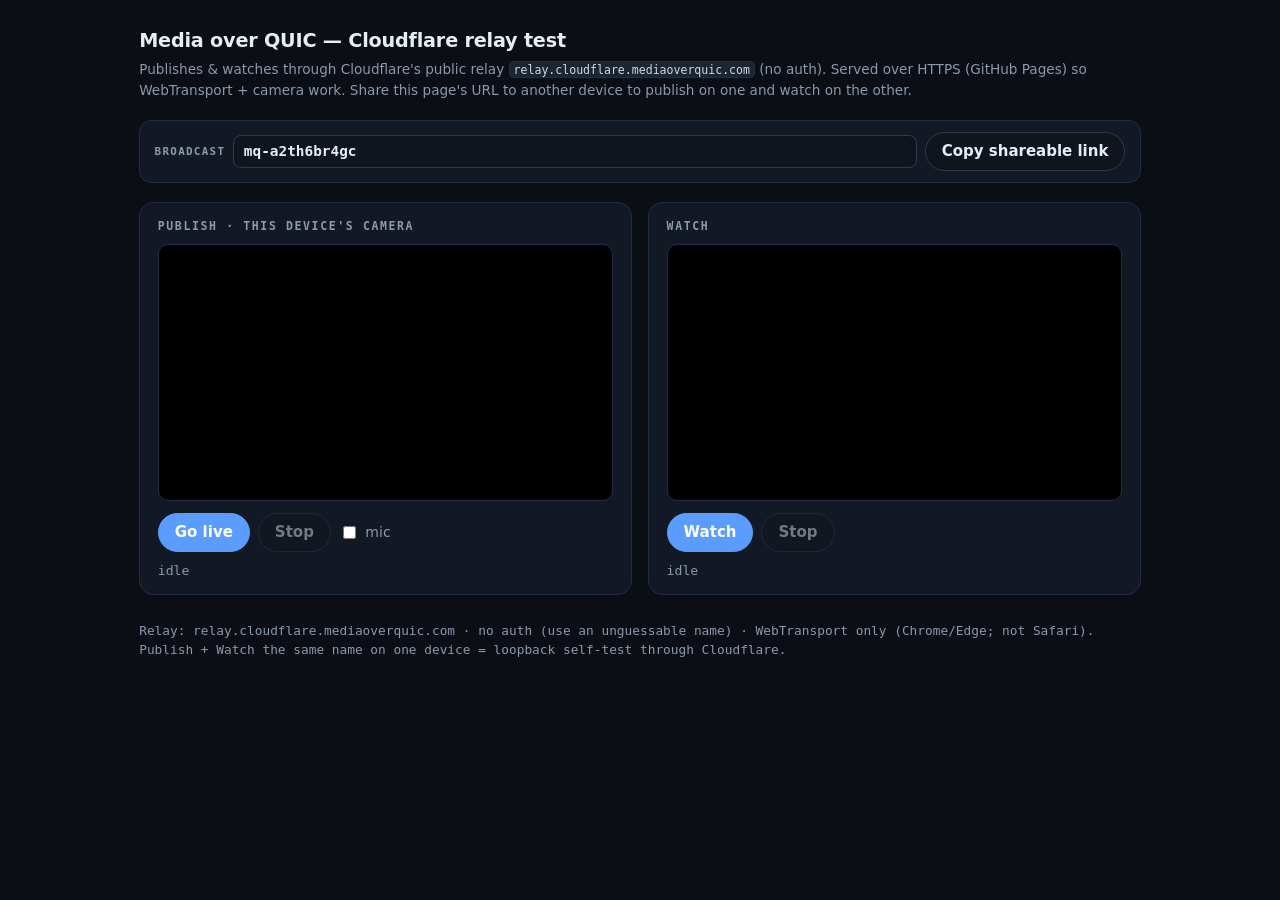
==== index.html @ 3aeb2380 "Add files via upload" ====
<!doctype html>
<html lang="en"><head>
<meta charset="utf-8" />
<meta name="viewport" content="width=device-width, initial-scale=1" />
<title>MoQ · Cloudflare relay test</title>
<style>
  :root{
    --bg:#0b0e14; --panel:#131924; --panel2:#0f141d; --hair:#232d3c; --hair2:#2e3a4c;
    --ink:#e7edf5; --muted:#8b99ac; --accent:#5b9dff; --live:#34d399; --warn:#f5a524;
    --mono:ui-monospace,"SF Mono",Menlo,Consolas,monospace;
    --sans:-apple-system,BlinkMacSystemFont,"Segoe UI",system-ui,sans-serif;
  }
  *{box-sizing:border-box}
  body{margin:0;background:var(--bg);color:var(--ink);font:15px/1.55 var(--sans);-webkit-font-smoothing:antialiased}
  .wrap{max-width:1040px;margin:0 auto;padding:1.6rem 1.2rem 3rem}
  h1{font-size:1.2rem;margin:0 0 .2rem;letter-spacing:-.01em}
  .sub{color:var(--muted);font-size:.85rem;margin:0 0 1.2rem}
  .sub code{font:.85em var(--mono);background:#1b2431;border:1px solid var(--hair);border-radius:5px;padding:.05em .35em;color:#cdd9e8}
  .namebar{display:flex;gap:.5rem;flex-wrap:wrap;align-items:center;background:var(--panel);border:1px solid var(--hair);border-radius:12px;padding:.7rem .9rem;margin-bottom:1.2rem}
  .namebar label{font:600 .68rem var(--mono);letter-spacing:.12em;text-transform:uppercase;color:var(--muted)}
  .namebar input{flex:1;min-width:200px;font:600 .9rem var(--mono);background:var(--panel2);border:1px solid var(--hair2);border-radius:8px;color:var(--ink);padding:.45rem .6rem}
  .cols{display:grid;grid-template-columns:1fr 1fr;gap:1rem}
  @media(max-width:760px){.cols{grid-template-columns:1fr}}
  .card{background:var(--panel);border:1px solid var(--hair);border-radius:14px;padding:1rem 1.1rem}
  .card h2{font:700 .72rem var(--mono);letter-spacing:.14em;text-transform:uppercase;color:var(--muted);margin:0 0 .7rem}
  .stage{position:relative;background:#000;border:1px solid var(--hair);border-radius:10px;overflow:hidden;aspect-ratio:16/9;display:grid}
  moq-publish,moq-watch{grid-area:1/1;width:100%;height:100%}
  moq-publish video{width:100%;height:100%;object-fit:contain;transform:scaleX(-1)}
  moq-watch canvas,moq-watch video{width:100%;height:100%;object-fit:contain;display:block}
  .bar{display:flex;gap:.5rem;flex-wrap:wrap;align-items:center;margin-top:.8rem}
  button{font:inherit;font-weight:600;padding:.42rem 1rem;border:1px solid var(--hair2);background:var(--panel2);color:var(--ink);border-radius:999px;cursor:pointer}
  button:hover:not(:disabled){border-color:var(--accent)}
  button:disabled{opacity:.45;cursor:default}
  button.go{background:var(--accent);border-color:var(--accent);color:#fff}
  label.chk{display:flex;align-items:center;gap:.4rem;color:var(--muted);font-size:.88rem}
  .status{margin-top:.7rem;font:.82rem var(--mono);color:var(--muted)}
  .status.live{color:var(--live)}
  .status.err{color:var(--warn)}
  footer{margin-top:1.6rem;color:var(--muted);font:.8rem/1.5 var(--mono)}
</style>
</head>
<body>
<div class="wrap">
  <h1>Media over QUIC — Cloudflare relay test</h1>
  <p class="sub">Publishes &amp; watches through Cloudflare's public relay <code>relay.cloudflare.mediaoverquic.com</code> (no auth). Served over HTTPS (GitHub Pages) so WebTransport + camera work. Share this page's URL to another device to publish on one and watch on the other.</p>

  <div class="namebar">
    <label for="name">Broadcast</label>
    <input id="name" spellcheck="false" />
    <button id="copy">Copy shareable link</button>
  </div>

  <div class="cols">
    <div class="card">
      <h2>Publish · this device's camera</h2>
      <div class="stage">
        <moq-publish id="pub"><video muted autoplay playsinline></video></moq-publish>
      </div>
      <div class="bar">
        <button id="golive" class="go">Go live</button>
        <button id="stoppub" disabled>Stop</button>
        <label class="chk"><input type="checkbox" id="mic" /> mic</label>
      </div>
      <div class="status" id="pubstatus">idle</div>
    </div>

    <div class="card">
      <h2>Watch</h2>
      <div class="stage">
        <moq-watch id="wat" muted><canvas></canvas></moq-watch>
      </div>
      <div class="bar">
        <button id="watch" class="go">Watch</button>
        <button id="stopwatch" disabled>Stop</button>
      </div>
      <div class="status" id="watchstatus">idle</div>
    </div>
  </div>

  <footer>
    Relay: relay.cloudflare.mediaoverquic.com · no auth (use an unguessable name) · WebTransport only (Chrome/Edge; not Safari).<br>
    Publish + Watch the same name on one device = loopback self-test through Cloudflare.
  </footer>
</div>

<script>
  // Cloudflare's public relay. No token; the broadcast NAME is the only privacy.
  const RELAY = "https://relay.cloudflare.mediaoverquic.com";
  const rand = () => "mq-" + Math.random().toString(36).slice(2, 8) + Math.random().toString(36).slice(2, 6);

  // Broadcast name: from #hash if present (so a shared URL uses the same one), else random.
  const hashName = () => new URLSearchParams(location.hash.slice(1)).get("name");
  let name = hashName() || rand();
  const nameEl = document.getElementById("name");
  nameEl.value = name;
  const syncHash = () => { location.hash = "name=" + encodeURIComponent(name); };
  syncHash();

  const pub = document.getElementById("pub");
  const wat = document.getElementById("wat");
  const pubStatus = document.getElementById("pubstatus");
  const watchStatus = document.getElementById("watchstatus");

  // Connect endpoints up front; publishing waits for a source, watching for a name.
  pub.setAttribute("url", RELAY);
  pub.setAttribute("announce", "source"); // publish once the camera is on
  pub.setAttribute("muted", "");           // mic off until toggled
  wat.setAttribute("url", RELAY);

  function applyName() {
    name = nameEl.value.trim() || rand();
    nameEl.value = name;
    syncHash();
    pub.setAttribute("name", name);
    if (!document.getElementById("watch").disabled === false) wat.setAttribute("name", name);
  }
  pub.setAttribute("name", name);
  nameEl.addEventListener("change", applyName);
  document.getElementById("copy").onclick = () => {
    navigator.clipboard?.writeText(location.href);
    document.getElementById("copy").textContent = "Copied!";
    setTimeout(() => (document.getElementById("copy").textContent = "Copy shareable link"), 1200);
  };

  // --- Publish ---
  const golive = document.getElementById("golive"), stoppub = document.getElementById("stoppub"), mic = document.getElementById("mic");
  golive.onclick = () => {
    applyName();
    pub.setAttribute("source", "camera"); // user gesture → getUserMedia
    golive.disabled = true; stoppub.disabled = false;
    pubStatus.textContent = "● LIVE — publishing " + name; pubStatus.className = "status live";
  };
  stoppub.onclick = () => {
    pub.removeAttribute("source");
    golive.disabled = false; stoppub.disabled = true;
    pubStatus.textContent = "stopped"; pubStatus.className = "status";
  };
  mic.onchange = () => { mic.checked ? pub.removeAttribute("muted") : pub.setAttribute("muted", ""); };

  // --- Watch ---
  const watch = document.getElementById("watch"), stopwatch = document.getElementById("stopwatch");
  watch.onclick = () => {
    applyName();
    wat.setAttribute("name", name);
    watch.disabled = true; stopwatch.disabled = false;
    watchStatus.textContent = "watching " + name + " …"; watchStatus.className = "status live";
  };
  stopwatch.onclick = () => {
    wat.setAttribute("name", "");
    watch.disabled = false; stopwatch.disabled = true;
    watchStatus.textContent = "stopped"; watchStatus.className = "status";
  };

  window.addEventListener("error", (e) => { watchStatus.textContent = "error: " + e.message; watchStatus.className = "status err"; });
  if (!("WebTransport" in window)) {
    watchStatus.textContent = "This browser has no WebTransport — use Chrome or Edge (not Safari).";
    watchStatus.className = "status err";
  }
</script>
<script type="module" src="./app.js"></script>
</body></html>
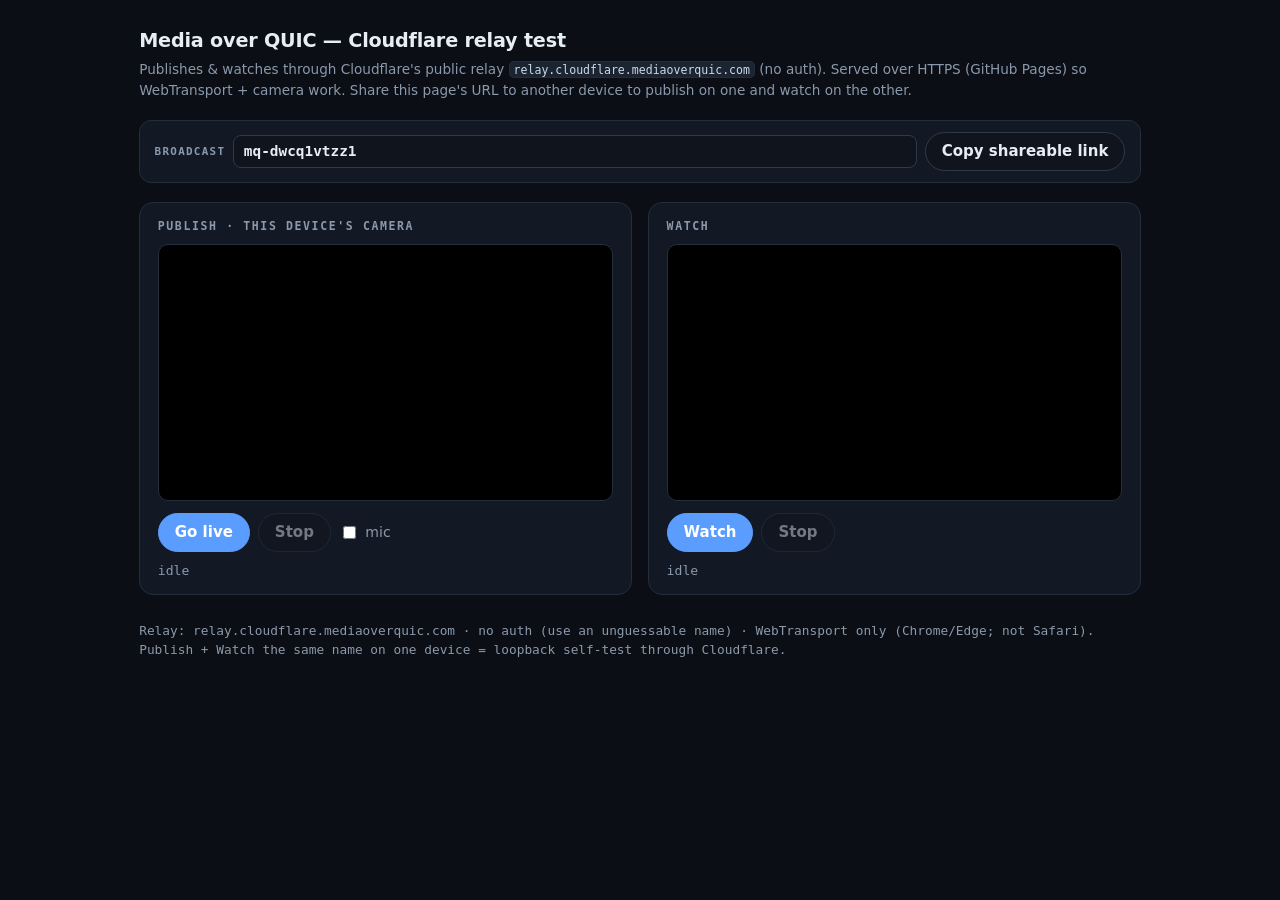
==== commit 757b94a2: "Update index.html" ====
--- a/index.html
+++ b/index.html
@@ -3,6 +3,7 @@
 <meta charset="utf-8" />
 <meta name="viewport" content="width=device-width, initial-scale=1" />
 <title>MoQ · Cloudflare relay test</title>
+
 <style>
   :root{
     --bg:#0b0e14; --panel:#131924; --panel2:#0f141d; --hair:#232d3c; --hair2:#2e3a4c;
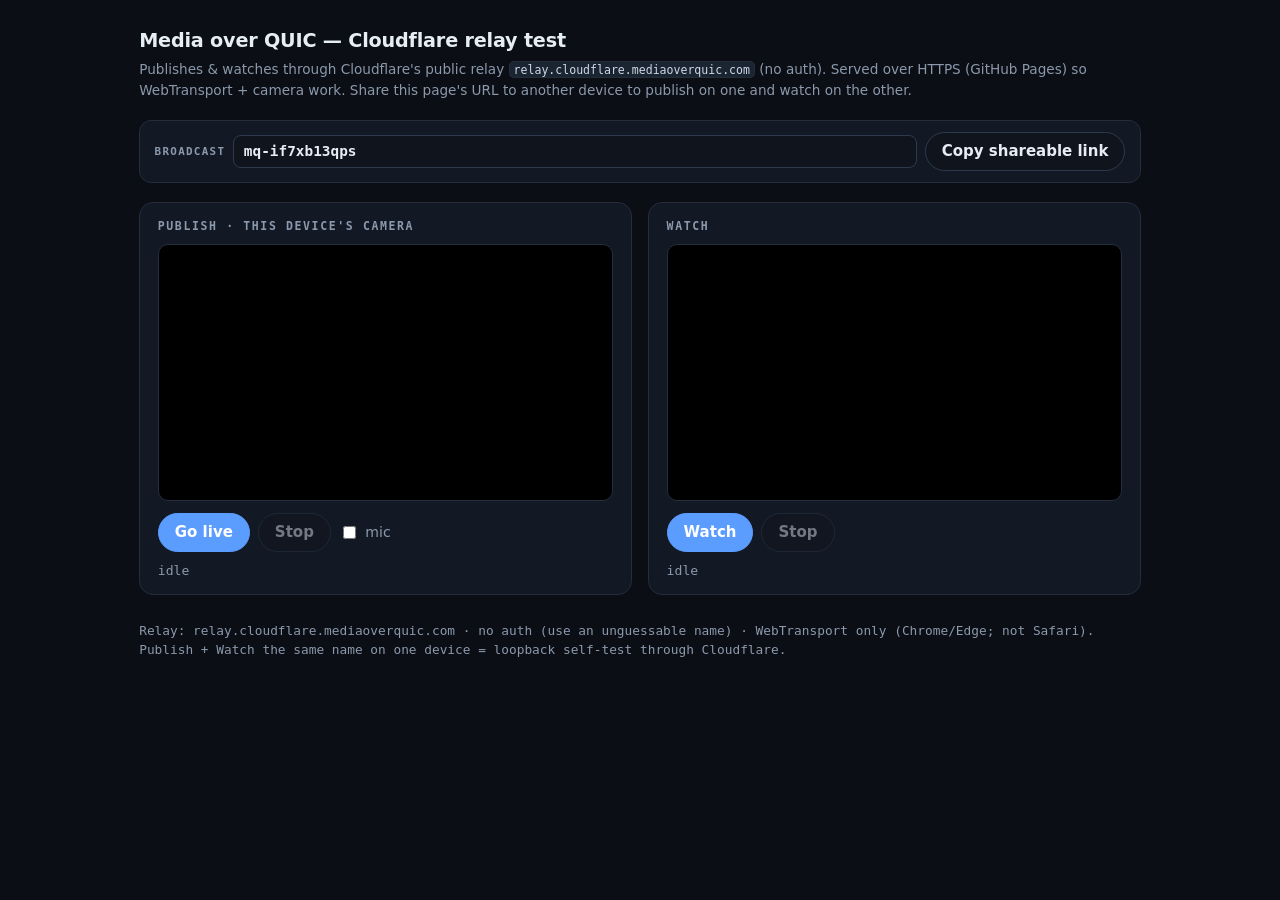
==== commit f06ddc5d: "Add files via upload" ====
--- a/index.html
+++ b/index.html
@@ -3,7 +3,6 @@
 <meta charset="utf-8" />
 <meta name="viewport" content="width=device-width, initial-scale=1" />
 <title>MoQ · Cloudflare relay test</title>
-
 <style>
   :root{
     --bg:#0b0e14; --panel:#131924; --panel2:#0f141d; --hair:#232d3c; --hair2:#2e3a4c;
@@ -85,8 +84,12 @@
 </div>
 
 <script>
-  // Cloudflare's public relay. No token; the broadcast NAME is the only privacy.
-  const RELAY = "https://relay.cloudflare.mediaoverquic.com";
+  // Cloudflare's public relay. Use the DRAFT-VERSIONED host that matches our
+  // moq-lite client — the generic relay.* host is an older draft our client
+  // can't negotiate (WebTransport fails → WS fallback → 403). Override with
+  // ?relay=<url> if Cloudflare bumps the draft.
+  const RELAY = new URLSearchParams(location.search).get("relay")
+    || "https://draft-14.cloudflare.mediaoverquic.com";
   const rand = () => "mq-" + Math.random().toString(36).slice(2, 8) + Math.random().toString(36).slice(2, 6);
 
   // Broadcast name: from #hash if present (so a shared URL uses the same one), else random.
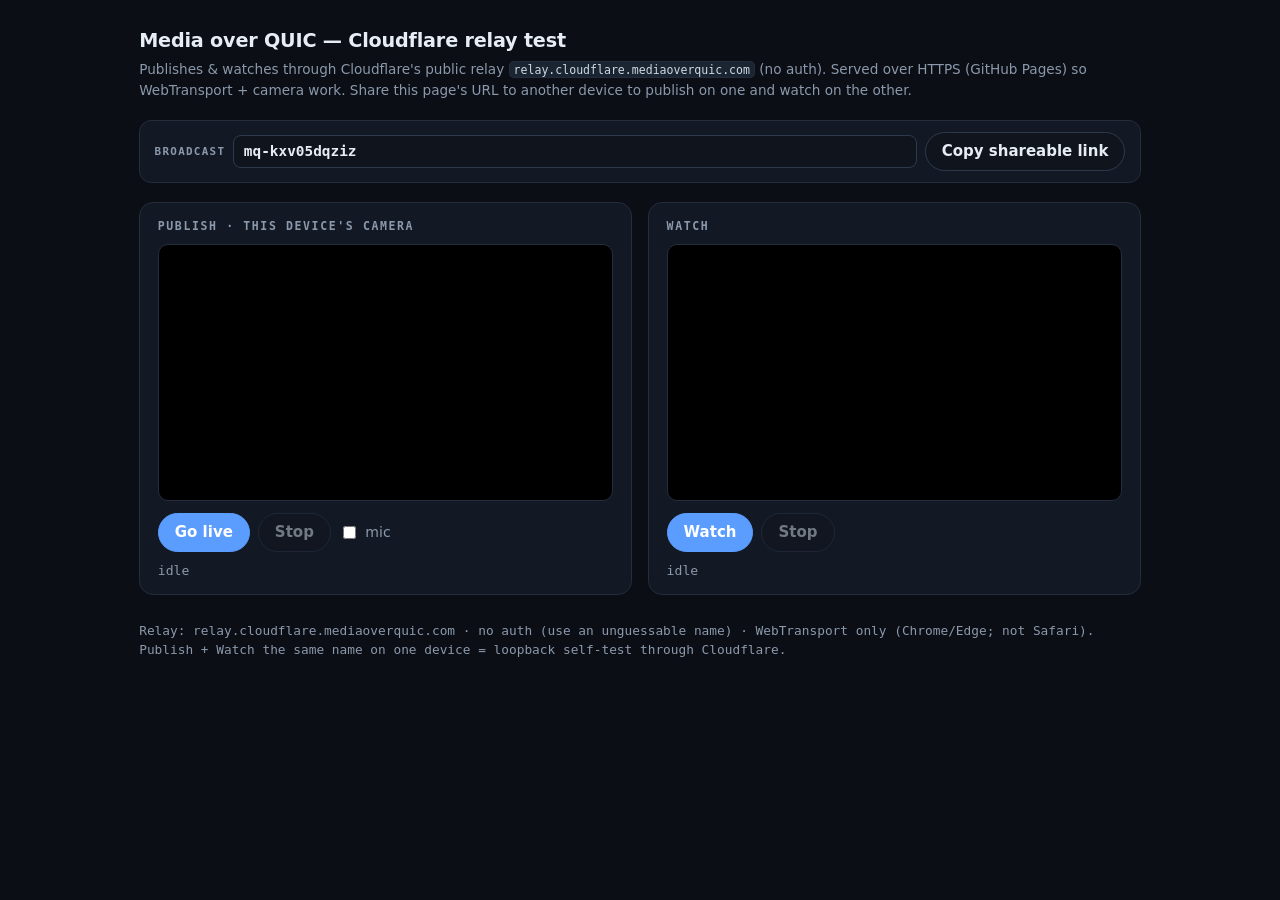
==== commit 560e2fa4: "Update index.html" ====
--- a/index.html
+++ b/index.html
@@ -3,6 +3,7 @@
 <meta charset="utf-8" />
 <meta name="viewport" content="width=device-width, initial-scale=1" />
 <title>MoQ · Cloudflare relay test</title>
+  
 <style>
   :root{
     --bg:#0b0e14; --panel:#131924; --panel2:#0f141d; --hair:#232d3c; --hair2:#2e3a4c;
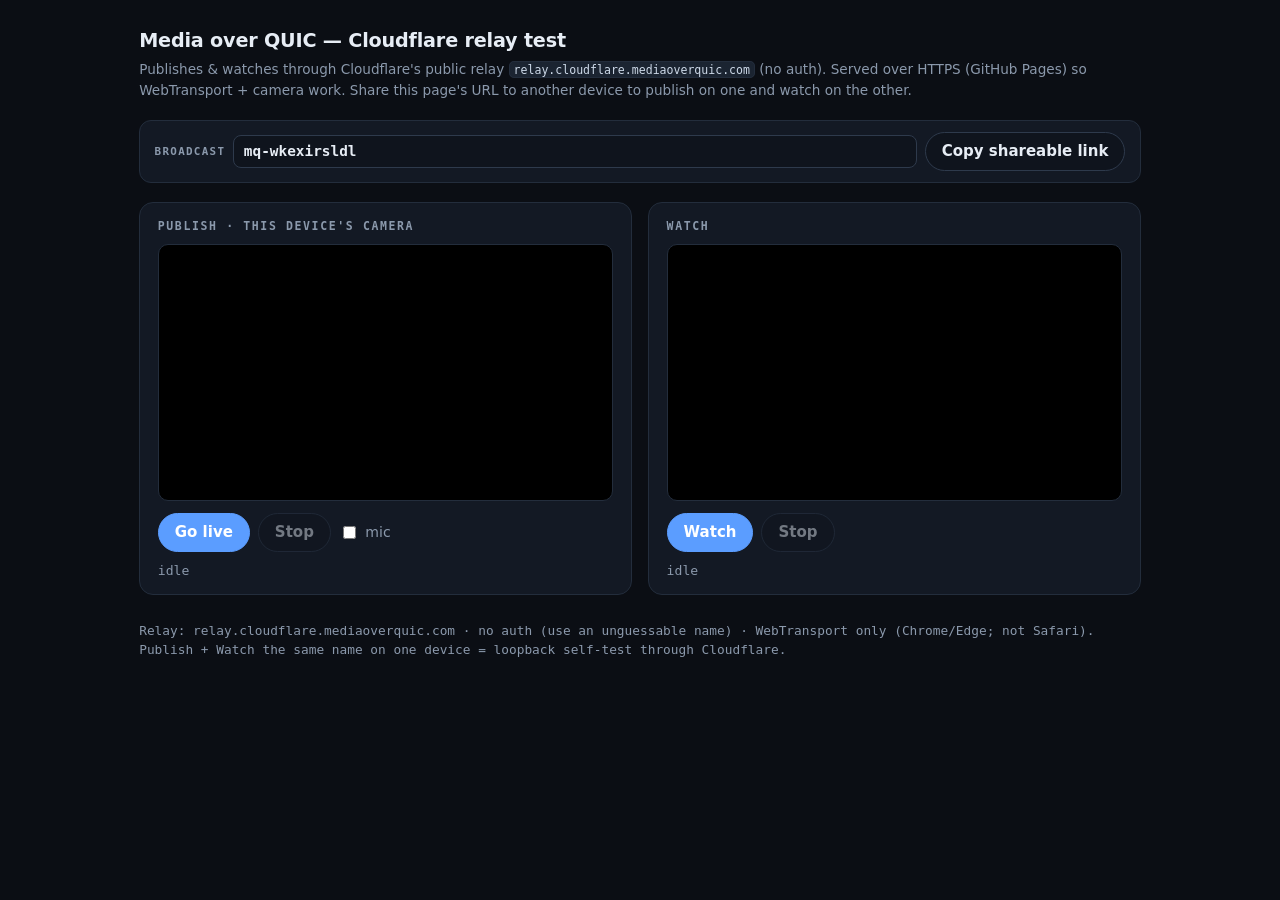
==== commit 9cac3674: "Fix GitHub Pages deploy failure: replace &lt;url&gt; HTML-like tag in JS comment" ====
--- a/index.html
+++ b/index.html
@@ -88,7 +88,7 @@
   // Cloudflare's public relay. Use the DRAFT-VERSIONED host that matches our
   // moq-lite client — the generic relay.* host is an older draft our client
   // can't negotiate (WebTransport fails → WS fallback → 403). Override with
-  // ?relay=<url> if Cloudflare bumps the draft.
+  // ?relay=https://your-relay-url if Cloudflare bumps the draft.
   const RELAY = new URLSearchParams(location.search).get("relay")
     || "https://draft-14.cloudflare.mediaoverquic.com";
   const rand = () => "mq-" + Math.random().toString(36).slice(2, 8) + Math.random().toString(36).slice(2, 6);
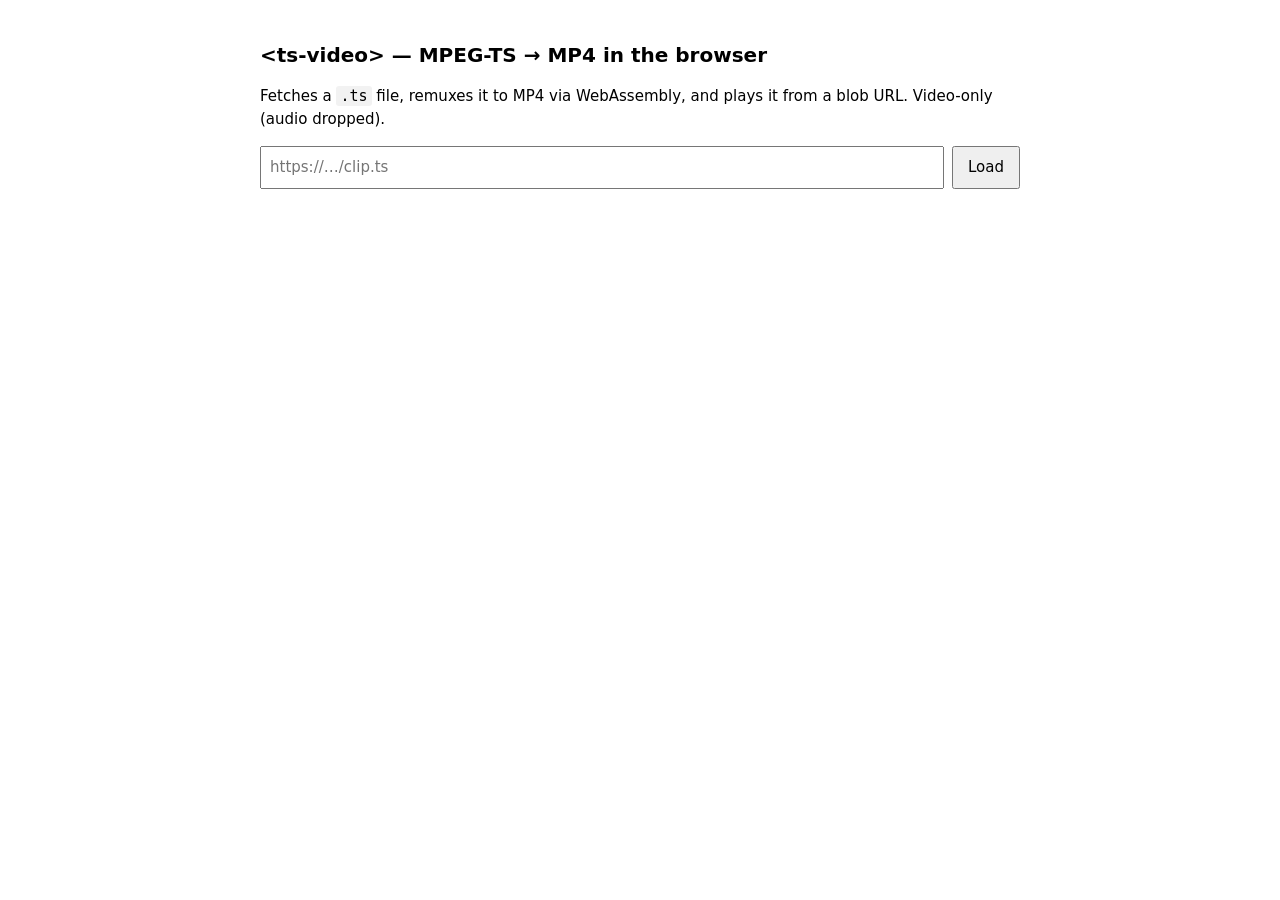
==== commit 540dc408: "Add files via upload" ====
--- a/index.html
+++ b/index.html
@@ -1,166 +1,65 @@
 <!doctype html>
-<html lang="en"><head>
-<meta charset="utf-8" />
-<meta name="viewport" content="width=device-width, initial-scale=1" />
-<title>MoQ · Cloudflare relay test</title>
-  
-<style>
-  :root{
-    --bg:#0b0e14; --panel:#131924; --panel2:#0f141d; --hair:#232d3c; --hair2:#2e3a4c;
-    --ink:#e7edf5; --muted:#8b99ac; --accent:#5b9dff; --live:#34d399; --warn:#f5a524;
-    --mono:ui-monospace,"SF Mono",Menlo,Consolas,monospace;
-    --sans:-apple-system,BlinkMacSystemFont,"Segoe UI",system-ui,sans-serif;
-  }
-  *{box-sizing:border-box}
-  body{margin:0;background:var(--bg);color:var(--ink);font:15px/1.55 var(--sans);-webkit-font-smoothing:antialiased}
-  .wrap{max-width:1040px;margin:0 auto;padding:1.6rem 1.2rem 3rem}
-  h1{font-size:1.2rem;margin:0 0 .2rem;letter-spacing:-.01em}
-  .sub{color:var(--muted);font-size:.85rem;margin:0 0 1.2rem}
-  .sub code{font:.85em var(--mono);background:#1b2431;border:1px solid var(--hair);border-radius:5px;padding:.05em .35em;color:#cdd9e8}
-  .namebar{display:flex;gap:.5rem;flex-wrap:wrap;align-items:center;background:var(--panel);border:1px solid var(--hair);border-radius:12px;padding:.7rem .9rem;margin-bottom:1.2rem}
-  .namebar label{font:600 .68rem var(--mono);letter-spacing:.12em;text-transform:uppercase;color:var(--muted)}
-  .namebar input{flex:1;min-width:200px;font:600 .9rem var(--mono);background:var(--panel2);border:1px solid var(--hair2);border-radius:8px;color:var(--ink);padding:.45rem .6rem}
-  .cols{display:grid;grid-template-columns:1fr 1fr;gap:1rem}
-  @media(max-width:760px){.cols{grid-template-columns:1fr}}
-  .card{background:var(--panel);border:1px solid var(--hair);border-radius:14px;padding:1rem 1.1rem}
-  .card h2{font:700 .72rem var(--mono);letter-spacing:.14em;text-transform:uppercase;color:var(--muted);margin:0 0 .7rem}
-  .stage{position:relative;background:#000;border:1px solid var(--hair);border-radius:10px;overflow:hidden;aspect-ratio:16/9;display:grid}
-  moq-publish,moq-watch{grid-area:1/1;width:100%;height:100%}
-  moq-publish video{width:100%;height:100%;object-fit:contain;transform:scaleX(-1)}
-  moq-watch canvas,moq-watch video{width:100%;height:100%;object-fit:contain;display:block}
-  .bar{display:flex;gap:.5rem;flex-wrap:wrap;align-items:center;margin-top:.8rem}
-  button{font:inherit;font-weight:600;padding:.42rem 1rem;border:1px solid var(--hair2);background:var(--panel2);color:var(--ink);border-radius:999px;cursor:pointer}
-  button:hover:not(:disabled){border-color:var(--accent)}
-  button:disabled{opacity:.45;cursor:default}
-  button.go{background:var(--accent);border-color:var(--accent);color:#fff}
-  label.chk{display:flex;align-items:center;gap:.4rem;color:var(--muted);font-size:.88rem}
-  .status{margin-top:.7rem;font:.82rem var(--mono);color:var(--muted)}
-  .status.live{color:var(--live)}
-  .status.err{color:var(--warn)}
-  footer{margin-top:1.6rem;color:var(--muted);font:.8rem/1.5 var(--mono)}
-</style>
+<html lang="en">
+<head>
+  <meta charset="utf-8" />
+  <meta name="viewport" content="width=device-width, initial-scale=1" />
+  <title>ts-video demo</title>
+  <style>
+    body { font: 15px/1.5 system-ui, sans-serif; max-width: 760px; margin: 40px auto; padding: 0 16px; }
+    h1 { font-size: 20px; }
+    ts-video { width: 100%; max-width: 640px; border-radius: 8px; overflow: hidden; }
+    .row { display: flex; gap: 8px; margin: 16px 0; }
+    input { flex: 1; padding: 8px; font: inherit; }
+    button { padding: 8px 14px; font: inherit; }
+    #status { color: #666; min-height: 1.4em; }
+    code { background: #f2f2f2; padding: 1px 4px; border-radius: 3px; }
+  </style>
 </head>
 <body>
-<div class="wrap">
-  <h1>Media over QUIC — Cloudflare relay test</h1>
-  <p class="sub">Publishes &amp; watches through Cloudflare's public relay <code>relay.cloudflare.mediaoverquic.com</code> (no auth). Served over HTTPS (GitHub Pages) so WebTransport + camera work. Share this page's URL to another device to publish on one and watch on the other.</p>
+  <h1>&lt;ts-video&gt; — MPEG-TS → MP4 in the browser</h1>
+  <p>Fetches a <code>.ts</code> file, remuxes it to MP4 via WebAssembly, and plays it from a blob URL. Video-only (audio dropped).</p>
 
-  <div class="namebar">
-    <label for="name">Broadcast</label>
-    <input id="name" spellcheck="false" />
-    <button id="copy">Copy shareable link</button>
+  <div class="row">
+    <input id="url" placeholder="https://…/clip.ts" />
+    <button id="go">Load</button>
   </div>
+  <p id="status"></p>
 
-  <div class="cols">
-    <div class="card">
-      <h2>Publish · this device's camera</h2>
-      <div class="stage">
-        <moq-publish id="pub"><video muted autoplay playsinline></video></moq-publish>
-      </div>
-      <div class="bar">
-        <button id="golive" class="go">Go live</button>
-        <button id="stoppub" disabled>Stop</button>
-        <label class="chk"><input type="checkbox" id="mic" /> mic</label>
-      </div>
-      <div class="status" id="pubstatus">idle</div>
-    </div>
+  <ts-video id="player" controls autoplay muted loop playsinline></ts-video>
 
-    <div class="card">
-      <h2>Watch</h2>
-      <div class="stage">
-        <moq-watch id="wat" muted><canvas></canvas></moq-watch>
-      </div>
-      <div class="bar">
-        <button id="watch" class="go">Watch</button>
-        <button id="stopwatch" disabled>Stop</button>
-      </div>
-      <div class="status" id="watchstatus">idle</div>
-    </div>
-  </div>
+  <script type="module">
+    import './ts-video.js';
 
-  <footer>
-    Relay: relay.cloudflare.mediaoverquic.com · no auth (use an unguessable name) · WebTransport only (Chrome/Edge; not Safari).<br>
-    Publish + Watch the same name on one device = loopback self-test through Cloudflare.
-  </footer>
-</div>
+    const player = document.getElementById('player');
+    const status = document.getElementById('status');
+    const url = document.getElementById('url');
 
-<script>
-  // Cloudflare's public relay. Use the DRAFT-VERSIONED host that matches our
-  // moq-lite client — the generic relay.* host is an older draft our client
-  // can't negotiate (WebTransport fails → WS fallback → 403). Override with
-  // ?relay=https://your-relay-url if Cloudflare bumps the draft.
-  const RELAY = new URLSearchParams(location.search).get("relay")
-    || "https://draft-14.cloudflare.mediaoverquic.com";
-  const rand = () => "mq-" + Math.random().toString(36).slice(2, 8) + Math.random().toString(36).slice(2, 6);
+    player.addEventListener('tsloadstart', (e) => { status.textContent = 'Fetching + remuxing ' + e.detail.src + ' …'; });
+    player.addEventListener('tsready',     (e) => { status.textContent = 'Playing — MP4 is ' + e.detail.bytes.toLocaleString() + ' bytes'; });
+    player.addEventListener('tserror',     (e) => { status.textContent = 'Error: ' + e.detail.error.message; });
 
-  // Broadcast name: from #hash if present (so a shared URL uses the same one), else random.
-  const hashName = () => new URLSearchParams(location.hash.slice(1)).get("name");
-  let name = hashName() || rand();
-  const nameEl = document.getElementById("name");
-  nameEl.value = name;
-  const syncHash = () => { location.hash = "name=" + encodeURIComponent(name); };
-  syncHash();
+    function play(src, { push = true } = {}) {
+      src = src.trim();
+      if (!src) return;
+      url.value = src;
+      player.setAttribute('src', src);
+      // reflect into the URL so the page is shareable
+      const share = new URL(location.href);
+      share.searchParams.set('src', src);
+      history[push ? 'pushState' : 'replaceState'](null, '', share);
+    }
 
-  const pub = document.getElementById("pub");
-  const wat = document.getElementById("wat");
-  const pubStatus = document.getElementById("pubstatus");
-  const watchStatus = document.getElementById("watchstatus");
+    document.getElementById('go').addEventListener('click', () => play(url.value));
+    url.addEventListener('keydown', (e) => { if (e.key === 'Enter') play(url.value); });
+    // back/forward between shared links
+    addEventListener('popstate', () => {
+      const s = new URLSearchParams(location.search).get('src');
+      if (s) play(s, { push: false });
+    });
 
-  // Connect endpoints up front; publishing waits for a source, watching for a name.
-  pub.setAttribute("url", RELAY);
-  pub.setAttribute("announce", "source"); // publish once the camera is on
-  pub.setAttribute("muted", "");           // mic off until toggled
-  wat.setAttribute("url", RELAY);
-
-  function applyName() {
-    name = nameEl.value.trim() || rand();
-    nameEl.value = name;
-    syncHash();
-    pub.setAttribute("name", name);
-    if (!document.getElementById("watch").disabled === false) wat.setAttribute("name", name);
-  }
-  pub.setAttribute("name", name);
-  nameEl.addEventListener("change", applyName);
-  document.getElementById("copy").onclick = () => {
-    navigator.clipboard?.writeText(location.href);
-    document.getElementById("copy").textContent = "Copied!";
-    setTimeout(() => (document.getElementById("copy").textContent = "Copy shareable link"), 1200);
-  };
-
-  // --- Publish ---
-  const golive = document.getElementById("golive"), stoppub = document.getElementById("stoppub"), mic = document.getElementById("mic");
-  golive.onclick = () => {
-    applyName();
-    pub.setAttribute("source", "camera"); // user gesture → getUserMedia
-    golive.disabled = true; stoppub.disabled = false;
-    pubStatus.textContent = "● LIVE — publishing " + name; pubStatus.className = "status live";
-  };
-  stoppub.onclick = () => {
-    pub.removeAttribute("source");
-    golive.disabled = false; stoppub.disabled = true;
-    pubStatus.textContent = "stopped"; pubStatus.className = "status";
-  };
-  mic.onchange = () => { mic.checked ? pub.removeAttribute("muted") : pub.setAttribute("muted", ""); };
-
-  // --- Watch ---
-  const watch = document.getElementById("watch"), stopwatch = document.getElementById("stopwatch");
-  watch.onclick = () => {
-    applyName();
-    wat.setAttribute("name", name);
-    watch.disabled = true; stopwatch.disabled = false;
-    watchStatus.textContent = "watching " + name + " …"; watchStatus.className = "status live";
-  };
-  stopwatch.onclick = () => {
-    wat.setAttribute("name", "");
-    watch.disabled = false; stopwatch.disabled = true;
-    watchStatus.textContent = "stopped"; watchStatus.className = "status";
-  };
-
-  window.addEventListener("error", (e) => { watchStatus.textContent = "error: " + e.message; watchStatus.className = "status err"; });
-  if (!("WebTransport" in window)) {
-    watchStatus.textContent = "This browser has no WebTransport — use Chrome or Edge (not Safari).";
-    watchStatus.className = "status err";
-  }
-</script>
-<script type="module" src="./app.js"></script>
-</body></html>
+    // populate + auto-play from ?src= (shared link)
+    const initial = new URLSearchParams(location.search).get('src');
+    if (initial) play(initial, { push: false });
+  </script>
+</body>
+</html>
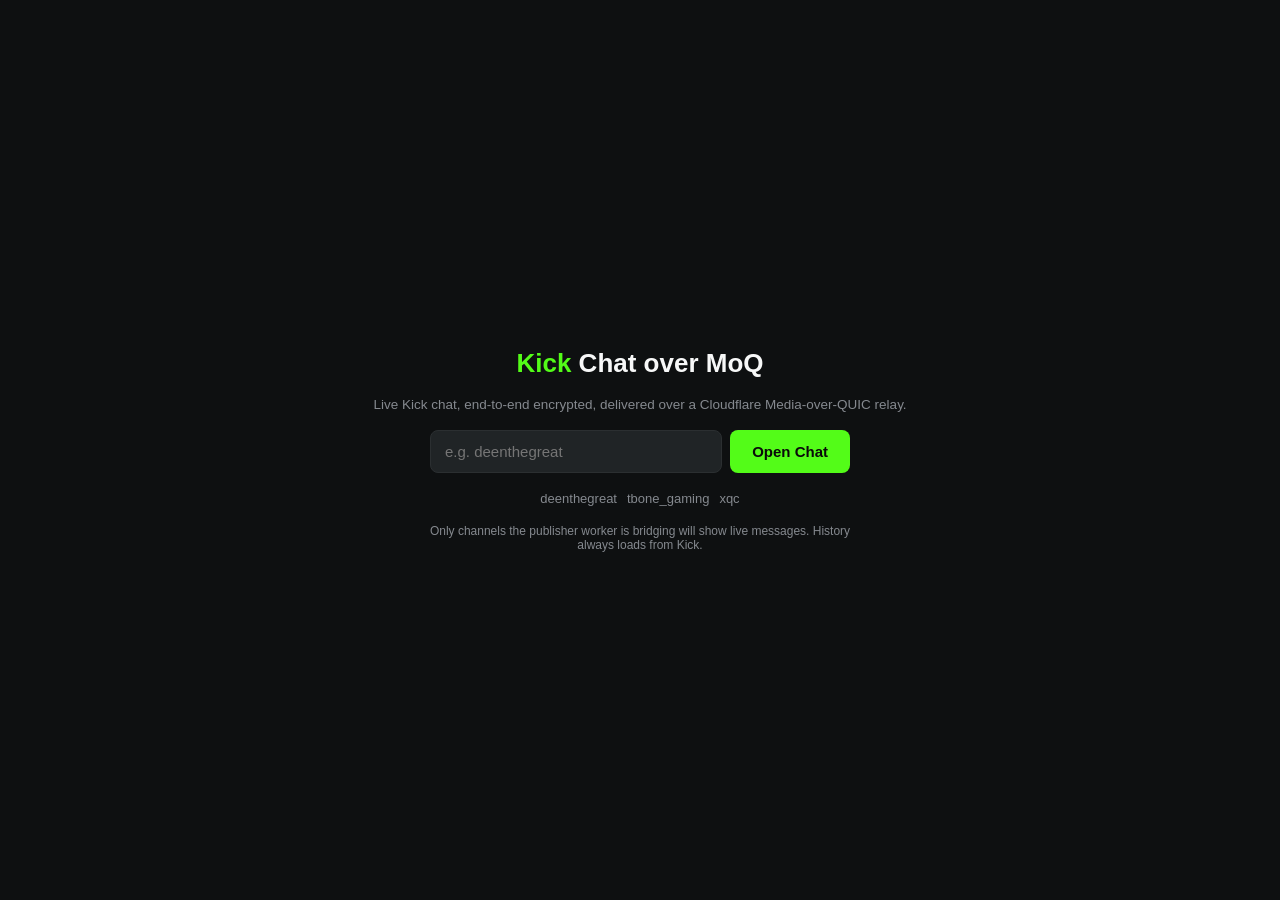
==== commit 88d58918: "MoQ chat viewer for GitHub Pages Static viewer (index.html + esbuild bundle + subscribe-only relay c" ====
--- a/index.html
+++ b/index.html
@@ -1,65 +1,91 @@
-<!doctype html>
+<!DOCTYPE html>
 <html lang="en">
 <head>
-  <meta charset="utf-8" />
-  <meta name="viewport" content="width=device-width, initial-scale=1" />
-  <title>ts-video demo</title>
-  <style>
-    body { font: 15px/1.5 system-ui, sans-serif; max-width: 760px; margin: 40px auto; padding: 0 16px; }
-    h1 { font-size: 20px; }
-    ts-video { width: 100%; max-width: 640px; border-radius: 8px; overflow: hidden; }
-    .row { display: flex; gap: 8px; margin: 16px 0; }
-    input { flex: 1; padding: 8px; font: inherit; }
-    button { padding: 8px 14px; font: inherit; }
-    #status { color: #666; min-height: 1.4em; }
-    code { background: #f2f2f2; padding: 1px 4px; border-radius: 3px; }
-  </style>
+  <meta charset="UTF-8" />
+  <meta name="viewport" content="width=device-width, initial-scale=1.0" />
+  <title>Kick Chat over MoQ</title>
+  <link rel="stylesheet" href="./style.css" />
+  <link rel="icon" href="data:image/svg+xml,<svg xmlns='http://www.w3.org/2000/svg' viewBox='0 0 100 100'><rect width='100' height='100' rx='16' fill='%2353fc18'/><text x='50' y='72' font-size='64' font-weight='bold' text-anchor='middle' font-family='Arial' fill='%23000'>K</text></svg>" />
 </head>
 <body>
-  <h1>&lt;ts-video&gt; — MPEG-TS → MP4 in the browser</h1>
-  <p>Fetches a <code>.ts</code> file, remuxes it to MP4 via WebAssembly, and plays it from a blob URL. Video-only (audio dropped).</p>
+  <!-- Landing (shown when no ?channel= / #slug) -->
+  <div id="landing" class="landing hidden">
+    <h1><em>Kick</em> Chat over MoQ</h1>
+    <p>Live Kick chat, end-to-end encrypted, delivered over a Cloudflare Media-over-QUIC relay.</p>
+    <form id="go">
+      <input id="slug" type="text" placeholder="e.g. deenthegreat" autofocus autocomplete="off" spellcheck="false" />
+      <button type="submit">Open Chat</button>
+    </form>
+    <div class="examples">
+      <a data-slug="deenthegreat">deenthegreat</a>
+      <a data-slug="tbone_gaming">tbone_gaming</a>
+      <a data-slug="xqc">xqc</a>
+    </div>
+    <p style="font-size:12px;max-width:440px;text-align:center">Only channels the publisher worker is bridging will show live messages. History always loads from Kick.</p>
+  </div>
 
-  <div class="row">
-    <input id="url" placeholder="https://…/clip.ts" />
-    <button id="go">Load</button>
+  <!-- Chat viewer (shown when a slug is present) -->
+  <div id="app" class="hidden">
+    <header id="chat-header">
+      <span class="header-spacer"></span>
+      <h1>Chat <span style="color:#53fc18;font-size:11px;vertical-align:2px">MoQ</span></h1>
+      <button class="icon-btn" id="chatters-btn" title="Chatters">
+        <svg width="20" height="20" viewBox="0 0 24 24" fill="currentColor"><path d="M9 11a4 4 0 1 0 0-8 4 4 0 0 0 0 8Zm0 2c-3.3 0-7 1.7-7 4v2a1 1 0 0 0 1 1h12a1 1 0 0 0 1-1v-2c0-2.3-3.7-4-7-4Zm8.5-2.5a3 3 0 1 0 0-6 3 3 0 0 0 0 6Zm.5 2c-.6 0-1.2.1-1.8.2 1.7 1 2.8 2.4 2.8 4.3V19h4a1 1 0 0 0 1-1v-1.5c0-2-3.3-4-6-4Z"/></svg>
+      </button>
+    </header>
+
+    <div id="pinned-bar" class="hidden">
+      <svg width="14" height="14" viewBox="0 0 24 24" fill="currentColor"><path d="M16 3a1 1 0 0 1 1 1v1l2 5h-4.3l-.7 9.3a1 1 0 0 1-2 0L11.3 10H7l2-5V4a1 1 0 0 1 1-1h6Z"/></svg>
+      <div id="pinned-content"></div>
+      <button class="icon-btn small" id="pinned-close" title="Dismiss">✕</button>
+    </div>
+
+    <main id="messages" aria-live="polite"></main>
+
+    <button id="scroll-paused" class="hidden">
+      <svg width="14" height="14" viewBox="0 0 24 24" fill="currentColor"><path d="M12 16.5 5 9.5l1.4-1.4 5.6 5.6 5.6-5.6L19 9.5l-7 7Z"/></svg>
+      Chat paused due to scroll
+    </button>
+
+    <footer id="chat-footer">
+      <div id="input-box">
+        <svg class="identity-icon" width="20" height="20" viewBox="0 0 24 24" fill="currentColor"><path d="M12 2 4 5v6c0 5 3.4 9.4 8 11 4.6-1.6 8-6 8-11V5l-8-3Z"/></svg>
+        <input id="chat-input" type="text" placeholder="Send a message" autocomplete="off" />
+        <button class="icon-btn" id="emoji-btn" title="Emotes">
+          <svg width="20" height="20" viewBox="0 0 24 24" fill="currentColor"><path d="M12 2a10 10 0 1 0 0 20 10 10 0 0 0 0-20Zm0 18a8 8 0 1 1 0-16 8 8 0 0 1 0 16ZM8.5 11a1.5 1.5 0 1 0 0-3 1.5 1.5 0 0 0 0 3Zm7 0a1.5 1.5 0 1 0 0-3 1.5 1.5 0 0 0 0 3Zm-8.2 3.2a1 1 0 0 1 1.4-.2 5.6 5.6 0 0 0 6.6 0 1 1 0 0 1 1.2 1.6 7.6 7.6 0 0 1-9 0 1 1 0 0 1-.2-1.4Z"/></svg>
+        </button>
+      </div>
+      <div id="bottom-bar">
+        <div id="status">
+          <span id="status-dot"></span>
+          <span id="status-text">Connecting…</span>
+        </div>
+        <div class="bottom-right">
+          <button class="icon-btn" id="settings-btn" title="Settings">
+            <svg width="18" height="18" viewBox="0 0 24 24" fill="currentColor"><path d="M19.4 13a7.8 7.8 0 0 0 0-2l2-1.5a.5.5 0 0 0 .1-.7l-2-3.4a.5.5 0 0 0-.6-.2l-2.4 1a7.6 7.6 0 0 0-1.7-1L14.5 2.6a.5.5 0 0 0-.5-.4h-4a.5.5 0 0 0-.5.4l-.3 2.6a7.6 7.6 0 0 0-1.7 1l-2.4-1a.5.5 0 0 0-.6.2l-2 3.4a.5.5 0 0 0 .1.7l2 1.5a7.8 7.8 0 0 0 0 2l-2 1.5a.5.5 0 0 0-.1.7l2 3.4c.1.2.4.3.6.2l2.4-1c.5.4 1.1.8 1.7 1l.3 2.6c0 .3.3.4.5.4h4c.3 0 .5-.2.5-.4l.3-2.6a7.6 7.6 0 0 0 1.7-1l2.4 1c.2.1.5 0 .6-.2l2-3.4a.5.5 0 0 0-.1-.7l-2-1.5ZM12 15.5a3.5 3.5 0 1 1 0-7 3.5 3.5 0 0 1 0 7Z"/></svg>
+          </button>
+          <button id="send-btn">Chat</button>
+        </div>
+      </div>
+    </footer>
   </div>
-  <p id="status"></p>
 
-  <ts-video id="player" controls autoplay muted loop playsinline></ts-video>
-
-  <script type="module">
-    import './ts-video.js';
-
-    const player = document.getElementById('player');
-    const status = document.getElementById('status');
-    const url = document.getElementById('url');
-
-    player.addEventListener('tsloadstart', (e) => { status.textContent = 'Fetching + remuxing ' + e.detail.src + ' …'; });
-    player.addEventListener('tsready',     (e) => { status.textContent = 'Playing — MP4 is ' + e.detail.bytes.toLocaleString() + ' bytes'; });
-    player.addEventListener('tserror',     (e) => { status.textContent = 'Error: ' + e.detail.error.message; });
-
-    function play(src, { push = true } = {}) {
-      src = src.trim();
-      if (!src) return;
-      url.value = src;
-      player.setAttribute('src', src);
-      // reflect into the URL so the page is shareable
-      const share = new URL(location.href);
-      share.searchParams.set('src', src);
-      history[push ? 'pushState' : 'replaceState'](null, '', share);
+  <script>
+    // GitHub Pages has no path rewrites, so the slug comes from ?channel= or #slug.
+    const slug = (new URLSearchParams(location.search).get('channel') || location.hash.replace(/^#/, '')).trim();
+    if (slug) {
+      document.getElementById('app').classList.remove('hidden');
+      const s = document.createElement('script');
+      s.type = 'module';
+      s.src = './moq-viewer.js';
+      document.body.appendChild(s);
+    } else {
+      const l = document.getElementById('landing');
+      l.classList.remove('hidden');
+      const go = (v) => { const x = v.trim().toLowerCase().replace(/^https?:\/\/(www\.)?kick\.com\//, '').split('/')[0]; if (x) location.search = '?channel=' + encodeURIComponent(x); };
+      document.getElementById('go').addEventListener('submit', (e) => { e.preventDefault(); go(document.getElementById('slug').value); });
+      for (const a of l.querySelectorAll('.examples a')) a.addEventListener('click', () => go(a.dataset.slug));
     }
-
-    document.getElementById('go').addEventListener('click', () => play(url.value));
-    url.addEventListener('keydown', (e) => { if (e.key === 'Enter') play(url.value); });
-    // back/forward between shared links
-    addEventListener('popstate', () => {
-      const s = new URLSearchParams(location.search).get('src');
-      if (s) play(s, { push: false });
-    });
-
-    // populate + auto-play from ?src= (shared link)
-    const initial = new URLSearchParams(location.search).get('src');
-    if (initial) play(initial, { push: false });
   </script>
 </body>
 </html>
--- a/style.css
+++ b/style.css
@@ -0,0 +1,264 @@
+:root {
+  --bg: #0e1011;
+  --bg-elevated: #1c1f21;
+  --bg-input: #202426;
+  --border: #2b2f31;
+  --text: #f7f8f8;
+  --text-muted: #85898f;
+  --green: #53fc18;
+}
+
+* { box-sizing: border-box; margin: 0; padding: 0; }
+
+html, body, #app { height: 100%; }
+
+body {
+  background: var(--bg);
+  color: var(--text);
+  font-family: Inter, -apple-system, BlinkMacSystemFont, "Segoe UI", Roboto, sans-serif;
+  font-size: 13.5px;
+  overflow: hidden;
+}
+
+#app { display: flex; flex-direction: column; position: relative; }
+
+/* ---------- header ---------- */
+#chat-header {
+  display: flex;
+  align-items: center;
+  justify-content: space-between;
+  height: 44px;
+  padding: 0 12px;
+  border-bottom: 1px solid var(--border);
+  flex-shrink: 0;
+}
+#chat-header h1 { font-size: 15px; font-weight: 700; }
+.header-spacer { width: 32px; }
+
+.icon-btn {
+  display: inline-flex;
+  align-items: center;
+  justify-content: center;
+  width: 32px;
+  height: 32px;
+  border: none;
+  border-radius: 6px;
+  background: transparent;
+  color: var(--text-muted);
+  cursor: pointer;
+}
+.icon-btn:hover { background: var(--bg-elevated); color: var(--text); }
+.icon-btn.small { width: 22px; height: 22px; font-size: 11px; }
+
+/* ---------- pinned message ---------- */
+#pinned-bar {
+  display: flex;
+  align-items: flex-start;
+  gap: 8px;
+  margin: 8px 10px 0;
+  padding: 8px 10px;
+  background: var(--bg-elevated);
+  border: 1px solid var(--border);
+  border-radius: 8px;
+  color: var(--text-muted);
+  flex-shrink: 0;
+}
+#pinned-bar svg { margin-top: 2px; flex-shrink: 0; }
+#pinned-content { flex: 1; color: var(--text); max-height: 60px; overflow: hidden; }
+#pinned-content .u { font-weight: 600; }
+
+/* ---------- messages ---------- */
+#messages {
+  flex: 1;
+  overflow-y: auto;
+  overflow-x: hidden;
+  padding: 6px 0;
+  overscroll-behavior: contain;
+}
+#messages::-webkit-scrollbar { width: 8px; }
+#messages::-webkit-scrollbar-thumb { background: #3a3e41; border-radius: 4px; }
+
+.msg {
+  padding: 3px 14px;
+  line-height: 1.55;
+  word-wrap: break-word;
+  overflow-wrap: anywhere;
+}
+.msg:hover { background: #17191b; }
+
+.msg .reply-line {
+  display: flex;
+  align-items: center;
+  gap: 5px;
+  color: var(--text-muted);
+  font-size: 12px;
+  white-space: nowrap;
+  overflow: hidden;
+  text-overflow: ellipsis;
+  margin-bottom: 1px;
+}
+.msg .reply-line svg { flex-shrink: 0; }
+.msg .reply-line span { overflow: hidden; text-overflow: ellipsis; }
+
+.badge {
+  height: 16px;
+  width: 16px;
+  vertical-align: -3px;
+  margin-right: 4px;
+  border-radius: 2px;
+}
+
+.uname { font-weight: 700; cursor: pointer; }
+.uname:hover { text-decoration: underline; }
+
+.emote {
+  height: 28px;
+  vertical-align: middle;
+  margin: -5px 1px;
+}
+
+.msg a { color: #9ecbff; }
+
+.msg.deleted .body-text { color: var(--text-muted); text-decoration: line-through; }
+
+.msg.system {
+  color: var(--text-muted);
+  font-style: italic;
+  font-size: 12.5px;
+}
+
+.mention {
+  background: rgba(83, 252, 24, 0.16);
+  border-radius: 4px;
+  padding: 0 3px;
+  font-weight: 600;
+}
+
+/* ---------- paused pill ---------- */
+#scroll-paused {
+  position: absolute;
+  bottom: 118px;
+  left: 50%;
+  transform: translateX(-50%);
+  display: flex;
+  align-items: center;
+  gap: 6px;
+  padding: 7px 14px;
+  border: none;
+  border-radius: 999px;
+  background: rgba(32, 36, 38, 0.95);
+  color: var(--text);
+  font-size: 12.5px;
+  font-weight: 600;
+  cursor: pointer;
+  box-shadow: 0 2px 10px rgba(0, 0, 0, 0.5);
+  z-index: 5;
+}
+#scroll-paused:hover { background: #2b2f31; }
+
+/* ---------- footer ---------- */
+#chat-footer {
+  flex-shrink: 0;
+  padding: 8px 10px 10px;
+  border-top: 1px solid var(--border);
+}
+
+#input-box {
+  display: flex;
+  align-items: center;
+  gap: 6px;
+  background: var(--bg-input);
+  border: 1px solid var(--border);
+  border-radius: 8px;
+  padding: 4px 6px 4px 10px;
+}
+#input-box:focus-within { border-color: #4c5155; }
+#input-box .identity-icon { color: var(--text-muted); flex-shrink: 0; }
+
+#chat-input {
+  flex: 1;
+  background: transparent;
+  border: none;
+  outline: none;
+  color: var(--text);
+  font-size: 13.5px;
+  font-family: inherit;
+  min-width: 0;
+  padding: 8px 0;
+}
+#chat-input::placeholder { color: var(--text-muted); }
+
+#bottom-bar {
+  display: flex;
+  align-items: center;
+  justify-content: space-between;
+  margin-top: 8px;
+}
+
+#status { display: flex; align-items: center; gap: 6px; color: var(--text-muted); font-size: 12.5px; }
+#status-dot {
+  width: 8px;
+  height: 8px;
+  border-radius: 50%;
+  background: #f6b23c;
+}
+#status-dot.live { background: var(--green); }
+#status-dot.dead { background: #e0453a; }
+
+.bottom-right { display: flex; align-items: center; gap: 8px; }
+
+#send-btn {
+  background: var(--green);
+  color: #0a0a0a;
+  border: none;
+  border-radius: 8px;
+  padding: 8px 18px;
+  font-size: 13.5px;
+  font-weight: 700;
+  font-family: inherit;
+  cursor: pointer;
+}
+#send-btn:hover { filter: brightness(1.1); }
+
+.hidden { display: none !important; }
+
+/* ---------- landing page ---------- */
+.landing {
+  height: 100%;
+  display: flex;
+  flex-direction: column;
+  align-items: center;
+  justify-content: center;
+  gap: 18px;
+  padding: 20px;
+}
+.landing h1 { font-size: 26px; }
+.landing h1 em { color: var(--green); font-style: normal; }
+.landing p { color: var(--text-muted); }
+.landing form { display: flex; gap: 8px; width: 100%; max-width: 420px; }
+.landing input {
+  flex: 1;
+  background: var(--bg-input);
+  border: 1px solid var(--border);
+  border-radius: 8px;
+  color: var(--text);
+  font-size: 15px;
+  font-family: inherit;
+  padding: 12px 14px;
+  outline: none;
+}
+.landing input:focus { border-color: var(--green); }
+.landing button {
+  background: var(--green);
+  color: #0a0a0a;
+  border: none;
+  border-radius: 8px;
+  padding: 12px 22px;
+  font-size: 15px;
+  font-weight: 700;
+  font-family: inherit;
+  cursor: pointer;
+}
+.landing .examples { display: flex; gap: 10px; }
+.landing .examples a { color: var(--text-muted); font-size: 13px; }
+.landing .examples a:hover { color: var(--green); }
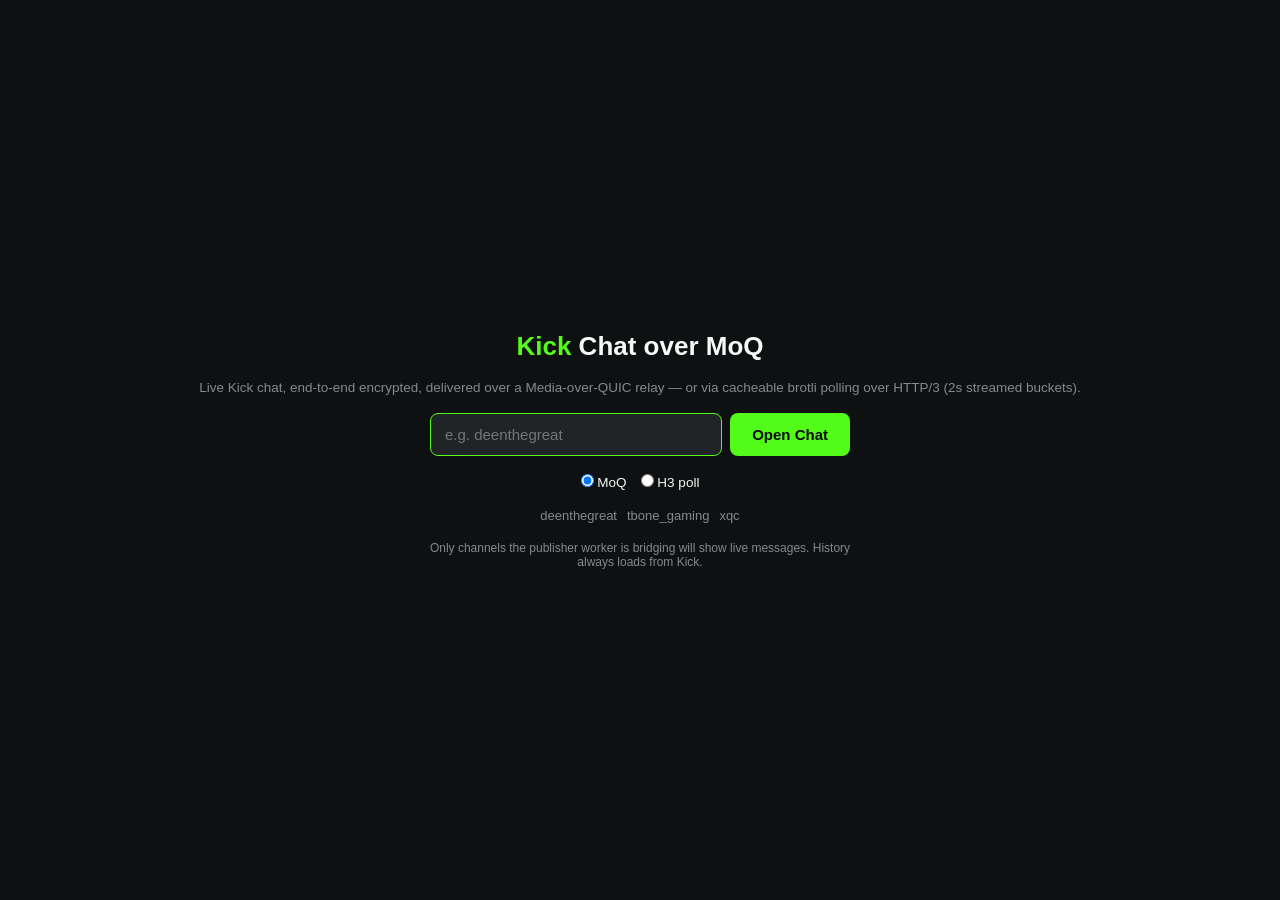
==== commit fb2ad0d0: "Viewer update: H3-poll transport (streamed 2s brotli buckets) alongside MoQ Co-Authored-By: Claude F" ====
--- a/index.html
+++ b/index.html
@@ -11,11 +11,15 @@
   <!-- Landing (shown when no ?channel= / #slug) -->
   <div id="landing" class="landing hidden">
     <h1><em>Kick</em> Chat over MoQ</h1>
-    <p>Live Kick chat, end-to-end encrypted, delivered over a Cloudflare Media-over-QUIC relay.</p>
+    <p>Live Kick chat, end-to-end encrypted, delivered over a Media-over-QUIC relay — or via cacheable brotli polling over HTTP/3 (2s streamed buckets).</p>
     <form id="go">
       <input id="slug" type="text" placeholder="e.g. deenthegreat" autofocus autocomplete="off" spellcheck="false" />
       <button type="submit">Open Chat</button>
     </form>
+    <div class="examples" style="gap:14px">
+      <label style="cursor:pointer"><input type="radio" name="via" value="moq" checked /> MoQ</label>
+      <label style="cursor:pointer"><input type="radio" name="via" value="poll" /> H3 poll</label>
+    </div>
     <div class="examples">
       <a data-slug="deenthegreat">deenthegreat</a>
       <a data-slug="tbone_gaming">tbone_gaming</a>
@@ -72,17 +76,26 @@
 
   <script>
     // GitHub Pages has no path rewrites, so the slug comes from ?channel= or #slug.
-    const slug = (new URLSearchParams(location.search).get('channel') || location.hash.replace(/^#/, '')).trim();
+    // ?via=poll switches to the cacheable-poll transport (streamed 2s brotli buckets over H3).
+    const params = new URLSearchParams(location.search);
+    const slug = (params.get('channel') || location.hash.replace(/^#/, '')).trim();
+    const viaPoll = params.get('via') === 'poll';
     if (slug) {
       document.getElementById('app').classList.remove('hidden');
+      if (viaPoll) {
+        const badge = document.querySelector('#chat-header h1 span');
+        badge.textContent = 'H3 POLL';
+        badge.style.color = '#ff9d00';
+      }
       const s = document.createElement('script');
       s.type = 'module';
-      s.src = './moq-viewer.js';
+      s.src = viaPoll ? './poll-viewer.js' : './moq-viewer.js';
       document.body.appendChild(s);
     } else {
       const l = document.getElementById('landing');
       l.classList.remove('hidden');
-      const go = (v) => { const x = v.trim().toLowerCase().replace(/^https?:\/\/(www\.)?kick\.com\//, '').split('/')[0]; if (x) location.search = '?channel=' + encodeURIComponent(x); };
+      const via = () => (l.querySelector('input[name="via"]:checked')?.value === 'poll' ? '&via=poll' : '');
+      const go = (v) => { const x = v.trim().toLowerCase().replace(/^https?:\/\/(www\.)?kick\.com\//, '').split('/')[0]; if (x) location.search = '?channel=' + encodeURIComponent(x) + via(); };
       document.getElementById('go').addEventListener('submit', (e) => { e.preventDefault(); go(document.getElementById('slug').value); });
       for (const a of l.querySelectorAll('.examples a')) a.addEventListener('click', () => go(a.dataset.slug));
     }
